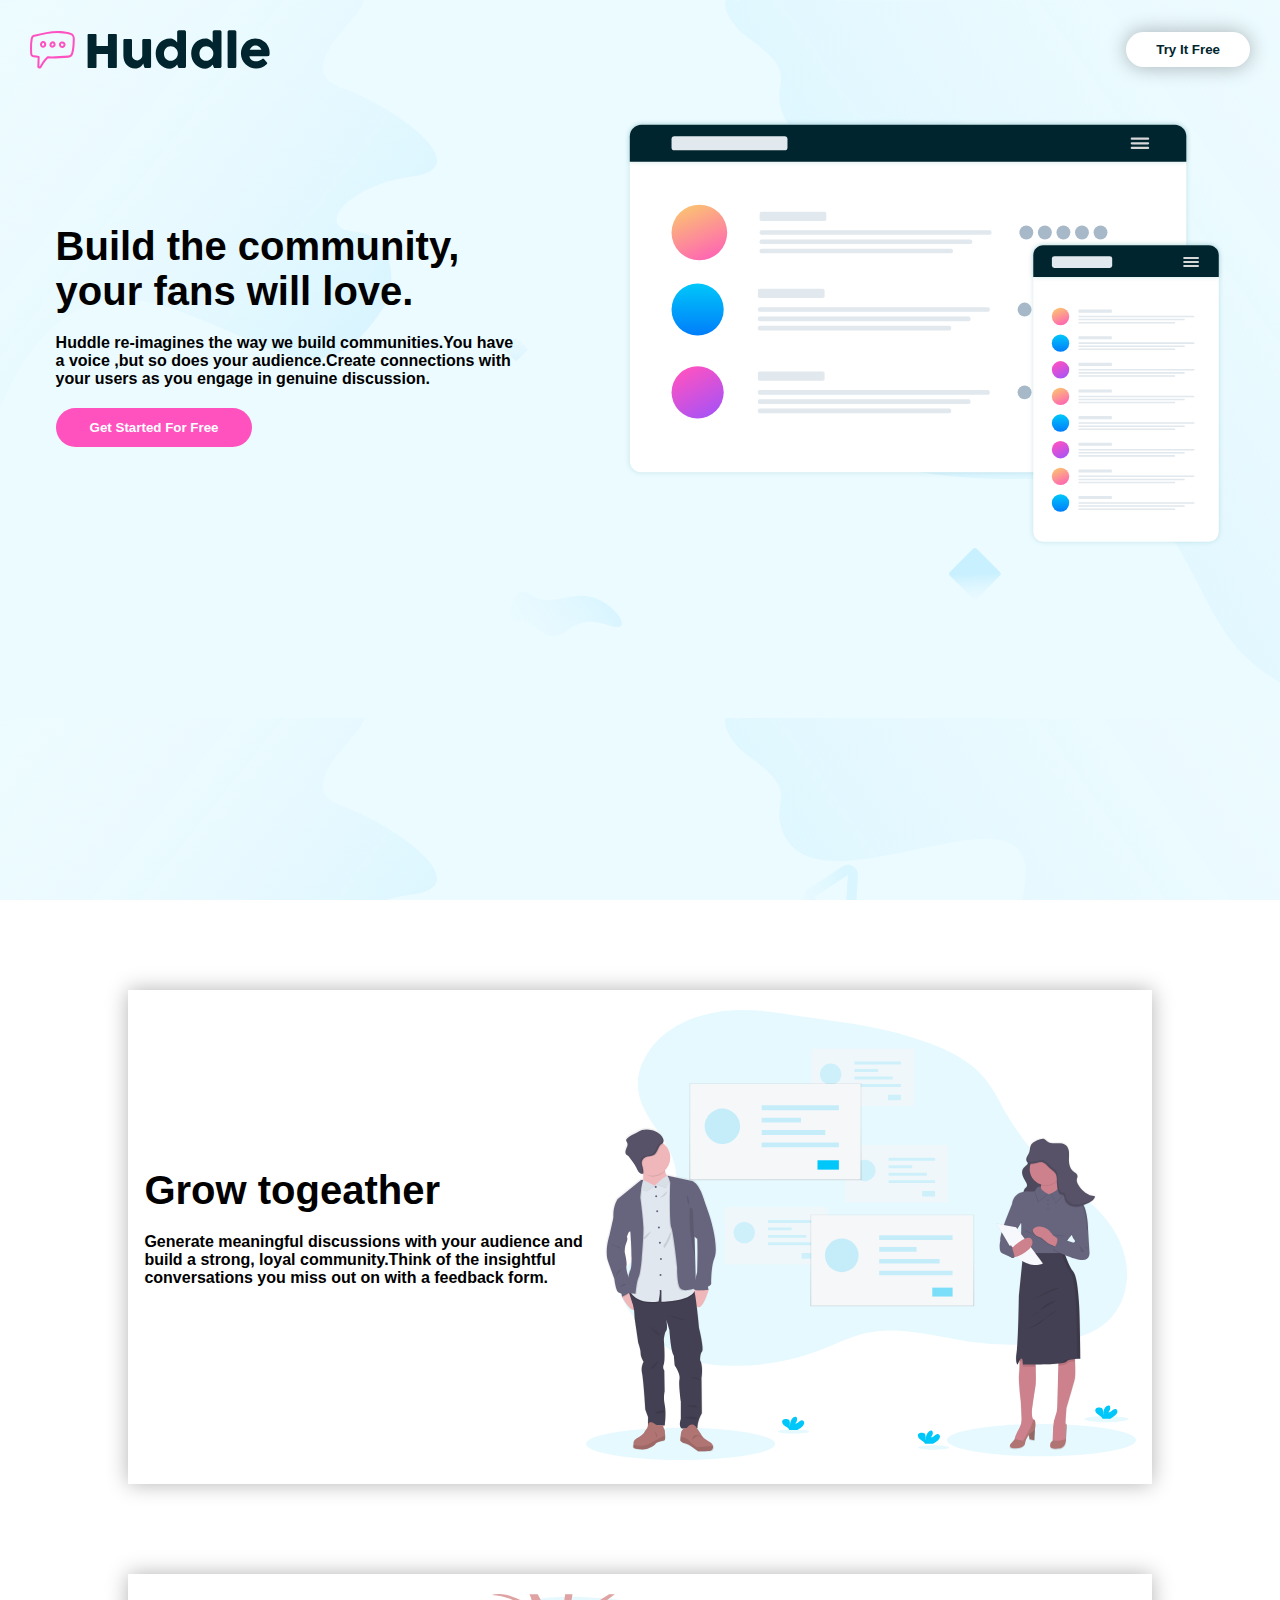
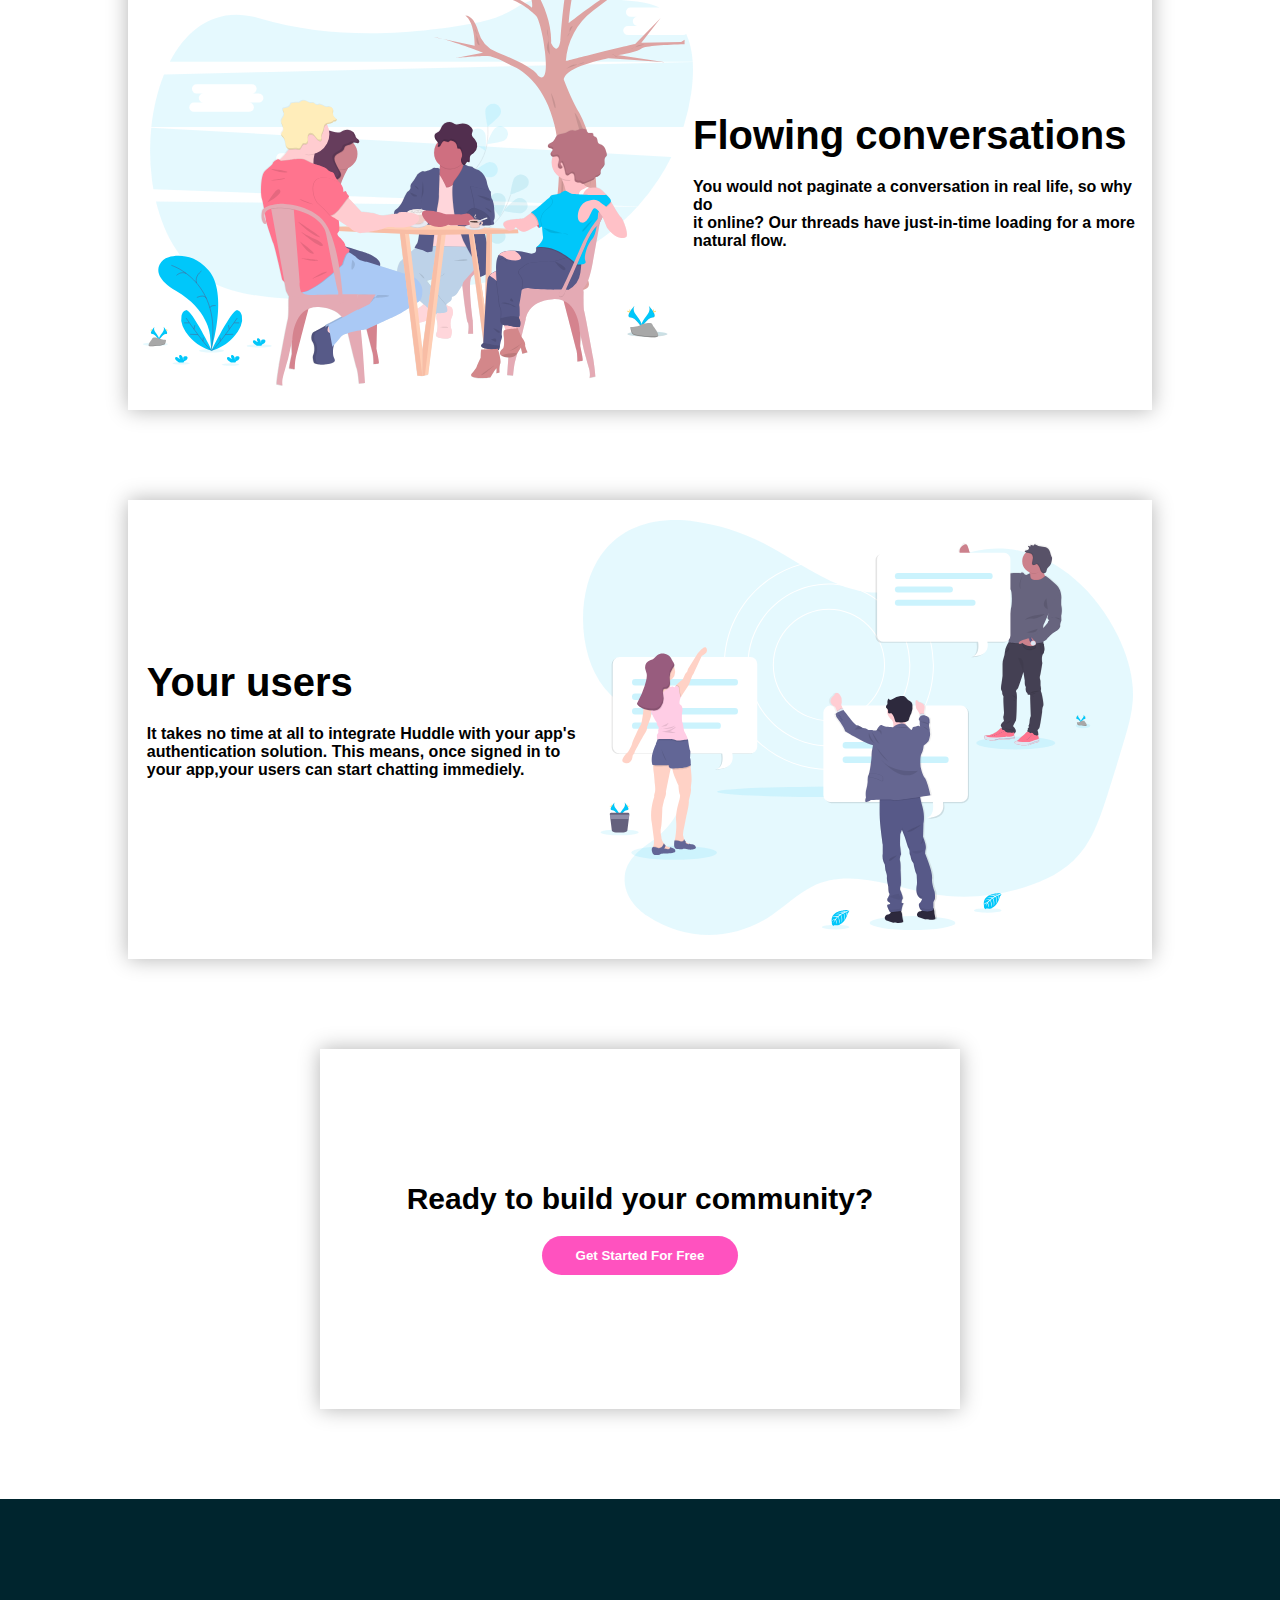
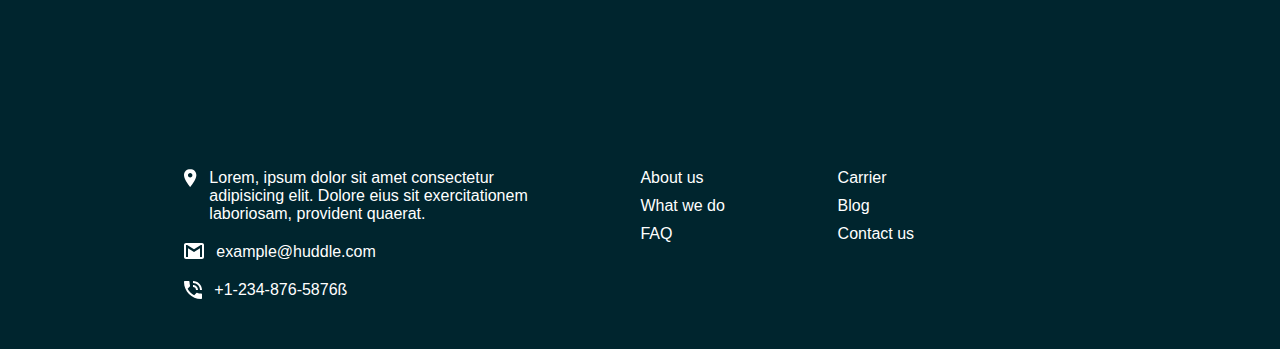
==== index.html @ 6ffe1648 "first commit" ====
<!DOCTYPE html>
<html lang="en">
  <head>
    <meta charset="UTF-8" />
    <meta name="viewport" content="width=device-width, initial-scale=1.0" />
    <link
      rel="icon"
      type="image/png"
      sizes="32x32"
      href="./images/favicon-32x32.png"
    />
    <link rel="stylesheet" href="style.css" />
    <title>Huddle landing page </title>
  </head>
  <body>
    <header class="header-section">
      <nav class="navbar">
        <img src="./images/logo.svg" alt="" />
        <button>Try It Free</button>
      </nav>
      <section class="hero-section">
        <div class="hero-text-container">
          <h1
            >Build the community,<br />
            your fans will love.</h1
          >
          <p
            >Huddle re-imagines the way we build communities.You have<br />
            a voice ,but so does your audience.Create connections with<br />
            your users as you engage in genuine discussion.</p
          >
          <button>Get Started For Free</button>
        </div>
        <div class="hero-img-container">
          <img src="./images/illustration-mockups.svg" alt="" />
        </div>
      </section>
    </header>
    <section class="features-section">
      <div class="features-text-container">
        <h1>Grow togeather</h1>
        <p
          >Generate meaningful discussions with your audience and<br />build a
          strong, loyal community.Think of the insightful<br />conversations you
          miss out on with a feedback form.</p
        >
      </div>
      <div class="features-img-container">
        <img src="./images/illustration-grow-together.svg" alt="" />
      </div>
    </section>
    <section class="info-section">
      <div class="info-img-container">
        <img src="./images/illustration-flowing-conversation.svg" alt="" />
      </div>
      <div class="info-text-container">
        <h1>Flowing conversations</h1>
        <p
          >You would not paginate a conversation in real life, so why do<br />it
          online? Our threads have just-in-time loading for a more<br />
          natural flow.</p
        >
      </div>
    </section>
    <section class="features-section">
      <div class="features-text-container">
        <h1>Your users</h1>
        <p
          >It takes no time at all to integrate Huddle with your app's<br />authentication
          solution. This means, once signed in to<br />your app,your users can
          start chatting immediely.</p
        >
      </div>
      <div class="features-img-container">
        <img src="./images/illustration-your-users.svg" alt="" />
      </div>
    </section>
    <section class="clt-section">
      <div class="clt-container">
        <h1>Ready to build your community?</h1>
        <button>Get Started For Free</button>
      </div>
    </section>
    <footer class="footer-section">
      <img src="./images/logo-1.svg" alt="" />
      <section class="footer-container">
        <div class="personal-info-container">
          <div class="location">
            <img src="./images/icon-location.svg" alt="" />
            <p
              >Lorem, ipsum dolor sit amet consectetur<br />
              adipisicing elit. Dolore eius sit exercitationem<br />
              laboriosam, provident quaerat.</p
            >
          </div>
          <div class="email">
            <img src="./images/icon-email.svg" alt="" />
            <p>example@huddle.com</p>
          </div>
          <div class="phone">
            <img src="./images/icon-phone.svg" alt="" />
            <p>+1-234-876-5876ß</p>
          </div>
        </div>
        <div class="menu-container">
          <a href="#">About us</a>
          <a href="#">What we do</a>
          <a href="#">FAQ</a>
        </div>
        <div class="menu-container">
          <a href="#">Carrier</a>
          <a href="#">Blog</a>
          <a href="#">Contact us</a>
        </div>
        <div class="social-container">
          <img src="./images/icon-facebook.svg" alt="" />
          <img src="./images/icon-instagram.svg" alt="" />
          <img src="./images/icon-twitter.svg" alt="" />
        </div>
      </section>
    </footer>
  </body>
</html>
---- style.css ----
/* 
- Pink: hsl(322, 100%, 66%)

### Neutral

- Very Pale Cyan: hsl(193, 100%, 96%)
- Very Dark Cyan: hsl(192, 100%, 9%)
- Grayish Blue: hsl(208, 11%, 55%) */
* {
  margin: 0;
  padding: 0;
  box-sizing: border-box;
}
body {
  font-family: 'Segoe UI', Tahoma, Geneva, Verdana, sans-serif;
}
.header-section {
  background-image: url('./images/bg-hero-desktop.svg');
  background-color: hsl(193, 100%, 96%);
  height: 100vh;
}
.navbar {
  display: flex;
  justify-content: space-between;
  align-items: center;
  padding: 30px;
}
.navbar > button {
  padding: 10px 30px;
  background-color: #fff;
  color: hsl(192, 100%, 9%);
  border: 0;
  outline-width: 0;
  border-radius: 24px;
  font-weight: 800;
  cursor: pointer;
  box-shadow: 0 0 20px rgba(0, 0, 0, 0.3);
  -moz-box-shadow: 0 0 20px rgba(0, 0, 0, 0.3);
  -webkit-box-shadow: 0 0 20px rgba(0, 0, 0, 0.3);
  -o-box-shadow: 0 0 20px rgba(0, 0, 0, 0.3);
}
.hero-section {
  display: flex;
  justify-content: space-around;
  align-items: center;
  padding-top: 20px;
}
.hero-text-container {
  display: flex;
  flex-direction: column;
  justify-content: space-between;
  align-items: flex-start;
}
.hero-text-container > h1 {
  font-size: 40px;
  font-weight: 800;
  margin-bottom: 20px;
}
.hero-text-container > p {
  font-weight: 600;
  margin-bottom: 20px;
}
.hero-text-container > button {
  padding: 12px 34px;
  border: none;
  background-color: hsl(322, 100%, 66%);
  color: white;
  outline-width: 0;
  font-weight: 800;
  cursor: pointer;
  border-radius: 24px;
}
.hero-img-container > img {
  width: 600px;
}
.features-section {
  display: flex;
  justify-content: space-around;
  align-items: center;
  margin-top: 10vh;
  margin-bottom: 10vh;
  width: 80%;
  margin-left: auto;
  margin-right: auto;
  padding: 20px 15px;
  height: max-content;
  box-shadow: 0 0 20px rgba(0, 0, 0, 0.3);
  -moz-box-shadow: 0 0 20px rgba(0, 0, 0, 0.3);
  -webkit-box-shadow: 0 0 20px rgba(0, 0, 0, 0.3);
  -o-box-shadow: 0 0 20px rgba(0, 0, 0, 0.3);
}
.features-img-container > img {
  width: 550px;
}
.features-text-container {
  display: flex;
  flex-direction: column;
  justify-content: space-between;
  align-items: flex-start;
}
.features-text-container > h1 {
  font-size: 40px;
  font-weight: 800;
  margin-bottom: 20px;
}
.features-text-container > p {
  font-weight: 600;
  margin-bottom: 20px;
}
.info-section {
  display: flex;
  justify-content: space-around;
  align-items: center;
  width: 80%;
  margin-left: auto;
  margin-right: auto;
  margin-bottom: 10vh;
  box-shadow: 0 0 20px rgba(0, 0, 0, 0.3);
  -moz-box-shadow: 0 0 20px rgba(0, 0, 0, 0.3);
  -webkit-box-shadow: 0 0 20px rgba(0, 0, 0, 0.3);
  -o-box-shadow: 0 0 20px rgba(0, 0, 0, 0.3);
  padding: 20px 15px;
}

.info-img-container > img {
  width: 550px;
}
.info-text-container {
  display: flex;
  flex-direction: column;
  justify-content: space-around;
  align-items: flex-start;
}
.info-text-container > h1 {
  font-size: 40px;
  font-weight: 800;
  margin-bottom: 20px;
}
.info-text-container > p {
  font-weight: 600;
  margin-bottom: 20px;
}
.clt-section {
  width: 50%;
  margin-left: auto;
  margin-right: auto;
  display: flex;
  justify-content: center;
  align-items: center;
  height: 40vh;
  margin-bottom: 10vh;
  box-shadow: 0 0 20px rgba(0, 0, 0, 0.3);
  -moz-box-shadow: 0 0 20px rgba(0, 0, 0, 0.3);
  -webkit-box-shadow: 0 0 20px rgba(0, 0, 0, 0.3);
  -o-box-shadow: 0 0 20px rgba(0, 0, 0, 0.3);
}
.clt-container {
  display: flex;
  flex-direction: column;
  justify-content: space-between;
  align-items: center;
}
.clt-container > h1 {
  font-size: 30px;
  font-weight: 800;
  margin-bottom: 20px;
}
.clt-container > button {
  padding: 12px 34px;
  border: none;
  background-color: hsl(322, 100%, 66%);
  color: white;
  outline-width: 0;
  font-weight: 800;
  cursor: pointer;
  border-radius: 24px;
}
.footer-section {
  background-color: hsl(192, 100%, 9%);
  height: 50vh;
  display: flex;
  flex-direction: column;
  justify-content: space-between;
  align-items: flex-start;
  color: white;
  padding-bottom: 50px;
}
.footer-section > img {
  padding-top: 20px;
  margin-left: 170px;
  cursor: pointer;
}
.footer-container {
  display: flex;
  justify-content: space-around;
  align-items: flex-start;
  width: 80%;
  margin-left: auto;
  margin-right: auto;
}
.personal-info-container {
  display: flex;
  flex-direction: column;
  justify-content: space-between;
  align-items: flex-start;
}
.location {
  display: flex;
  justify-content: space-between;
  align-items: flex-start;
  margin-bottom: 20px;
}
.email {
  display: flex;
  justify-content: space-between;
  align-items: flex-start;
  margin-bottom: 20px;
}
.phone {
  display: flex;
  justify-content: space-between;
  align-items: flex-start;
}
.location > img,
.phone > img,
.email > img {
  margin-right: 12px;
  cursor: pointer;
}
.menu-container {
  display: flex;
  flex-direction: column;
  justify-content: space-between;
  align-items: flex-start;
}
.menu-container > a {
  text-decoration: none;
  color: white;
  margin-bottom: 10px;
}
.social-container > img {
  margin-left: 20px;
  cursor: pointer;
}
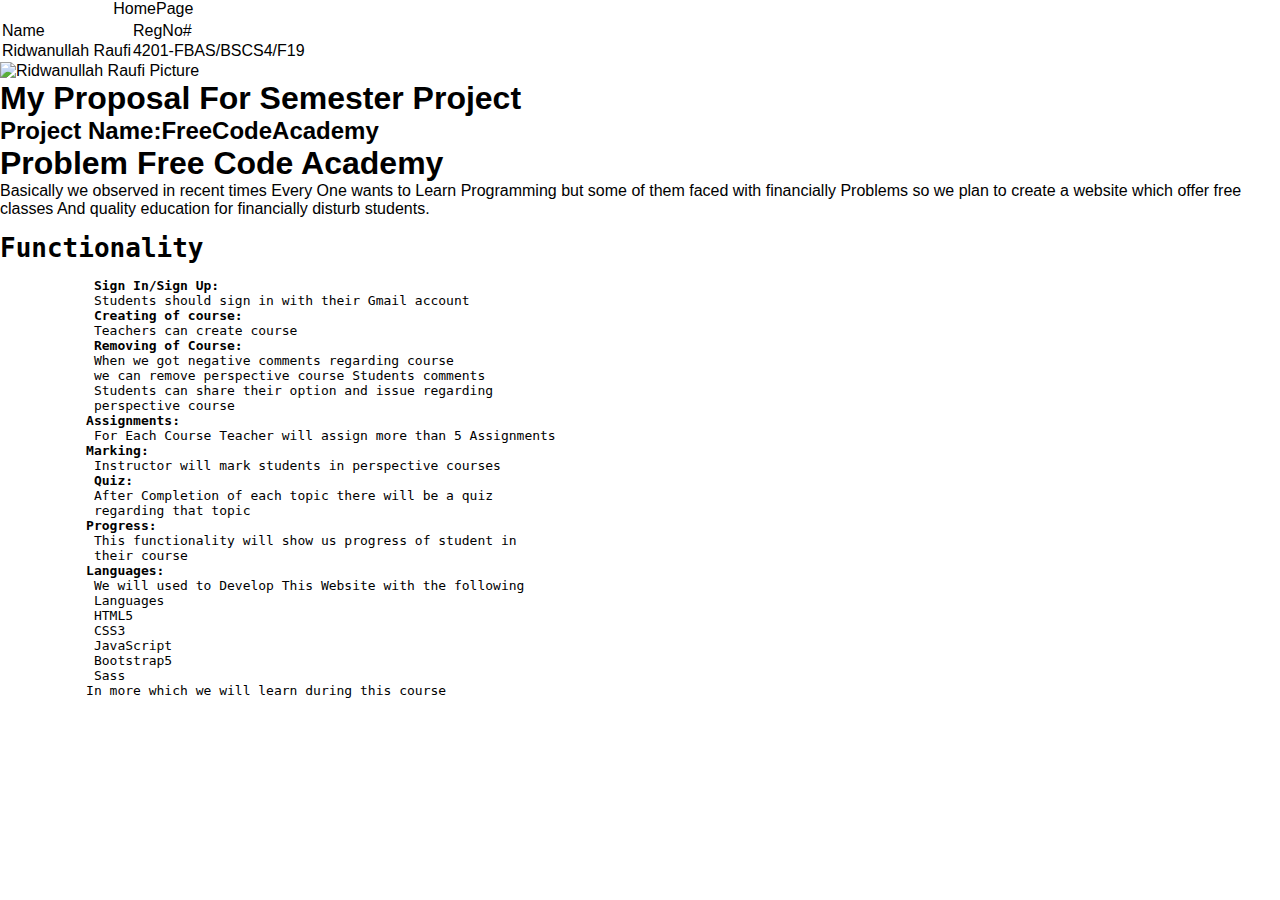
==== commit c2feef67: "Update index.html" ====
--- a/index.html
+++ b/index.html
@@ -1,123 +1,85 @@
 <!DOCTYPE html>
 <html lang="en">
-  <head>
-    <meta charset="UTF-8" />
-    <meta name="viewport" content="width=device-width, initial-scale=1.0" />
-    <link
-      rel="icon"
-      type="image/png"
-      sizes="32x32"
-      href="./images/favicon-32x32.png"
-    />
-    <link rel="stylesheet" href="style.css" />
-    <title>Huddle landing page </title>
-  </head>
-  <body>
-    <header class="header-section">
-      <nav class="navbar">
-        <img src="./images/logo.svg" alt="" />
-        <button>Try It Free</button>
-      </nav>
-      <section class="hero-section">
-        <div class="hero-text-container">
-          <h1
-            >Build the community,<br />
-            your fans will love.</h1
-          >
-          <p
-            >Huddle re-imagines the way we build communities.You have<br />
-            a voice ,but so does your audience.Create connections with<br />
-            your users as you engage in genuine discussion.</p
-          >
-          <button>Get Started For Free</button>
-        </div>
-        <div class="hero-img-container">
-          <img src="./images/illustration-mockups.svg" alt="" />
-        </div>
-      </section>
-    </header>
-    <section class="features-section">
-      <div class="features-text-container">
-        <h1>Grow togeather</h1>
-        <p
-          >Generate meaningful discussions with your audience and<br />build a
-          strong, loyal community.Think of the insightful<br />conversations you
-          miss out on with a feedback form.</p
-        >
-      </div>
-      <div class="features-img-container">
-        <img src="./images/illustration-grow-together.svg" alt="" />
-      </div>
-    </section>
-    <section class="info-section">
-      <div class="info-img-container">
-        <img src="./images/illustration-flowing-conversation.svg" alt="" />
-      </div>
-      <div class="info-text-container">
-        <h1>Flowing conversations</h1>
-        <p
-          >You would not paginate a conversation in real life, so why do<br />it
-          online? Our threads have just-in-time loading for a more<br />
-          natural flow.</p
-        >
-      </div>
-    </section>
-    <section class="features-section">
-      <div class="features-text-container">
-        <h1>Your users</h1>
-        <p
-          >It takes no time at all to integrate Huddle with your app's<br />authentication
-          solution. This means, once signed in to<br />your app,your users can
-          start chatting immediely.</p
-        >
-      </div>
-      <div class="features-img-container">
-        <img src="./images/illustration-your-users.svg" alt="" />
-      </div>
-    </section>
-    <section class="clt-section">
-      <div class="clt-container">
-        <h1>Ready to build your community?</h1>
-        <button>Get Started For Free</button>
-      </div>
-    </section>
-    <footer class="footer-section">
-      <img src="./images/logo-1.svg" alt="" />
-      <section class="footer-container">
-        <div class="personal-info-container">
-          <div class="location">
-            <img src="./images/icon-location.svg" alt="" />
-            <p
-              >Lorem, ipsum dolor sit amet consectetur<br />
-              adipisicing elit. Dolore eius sit exercitationem<br />
-              laboriosam, provident quaerat.</p
-            >
-          </div>
-          <div class="email">
-            <img src="./images/icon-email.svg" alt="" />
-            <p>example@huddle.com</p>
-          </div>
-          <div class="phone">
-            <img src="./images/icon-phone.svg" alt="" />
-            <p>+1-234-876-5876ß</p>
-          </div>
-        </div>
-        <div class="menu-container">
-          <a href="#">About us</a>
-          <a href="#">What we do</a>
-          <a href="#">FAQ</a>
-        </div>
-        <div class="menu-container">
-          <a href="#">Carrier</a>
-          <a href="#">Blog</a>
-          <a href="#">Contact us</a>
-        </div>
-        <div class="social-container">
-          <img src="./images/icon-facebook.svg" alt="" />
-          <img src="./images/icon-instagram.svg" alt="" />
-          <img src="./images/icon-twitter.svg" alt="" />
-        </div>
-      </section>
-    </footer>
-  </body>
+<head>
+    <meta charset="UTF-8">
+    <meta http-equiv="X-UA-Compatible" content="IE=edge">
+    <meta name="viewport" content="width=device-width, initial-scale=1.0">
+    <link rel="stylesheet" href="style.css">
+    <title>FreeCodeAcademy</title>
+</head>
+<body>
+
+    <div id="div1">
+
+<table id="table1">
+    <caption>HomePage</caption>
+    <th>
+        <tr id="tr1">
+            <td>Name</td>
+            <td>RegNo#</td>
+        </tr>
+    </th>
+    <tr>
+        <td>Ridwanullah Raufi</td>
+        <td>4201-FBAS/BSCS4/F19</td>
+    </tr>
+</table>
+</div>
+
+<div id="image">
+    <img src="ridwan.JPG" alt="Ridwanullah Raufi Picture">
+</div>
+
+
+<div id="perposal">
+    <div>
+    <h1>My Proposal For Semester Project</h1>
+    <h2>Project Name:FreeCodeAcademy</h2>
+    </div>
+
+    <div>
+        <h1>Problem Free Code Academy</h1>
+        <p>
+        Basically we observed in recent times Every One wants to 
+Learn Programming but some of them faced with financially 
+Problems so we plan to create a website which offer free classes 
+And quality education for financially disturb students.
+        </p>
+        <Pre>
+            <h1>Functionality</h1>
+            <strong>Sign In/Sign Up:</strong>
+            Students should sign in with their Gmail account
+            <strong>Creating of course: </strong>
+            Teachers can create course
+            <strong>Removing of Course: </strong>
+            When we got negative comments regarding course 
+            we can remove perspective course Students comments
+            Students can share their option and issue regarding 
+            perspective course
+           <strong>Assignments: </strong>
+            For Each Course Teacher will assign more than 5 Assignments
+           <strong>Marking: </strong>
+            Instructor will mark students in perspective courses
+            <strong>Quiz: </strong>
+            After Completion of each topic there will be a quiz 
+            regarding that topic
+           <strong>Progress: </strong>
+            This functionality will show us progress of student in 
+            their course
+           <strong>Languages: </strong>
+            We will used to Develop This Website with the following 
+            Languages
+            HTML5
+            CSS3
+            JavaScript
+            Bootstrap5
+            Sass
+           In more which we will learn during this course
+        </Pre>
+    </div>
+
+
+</div>
+    
+</body>
 </html>
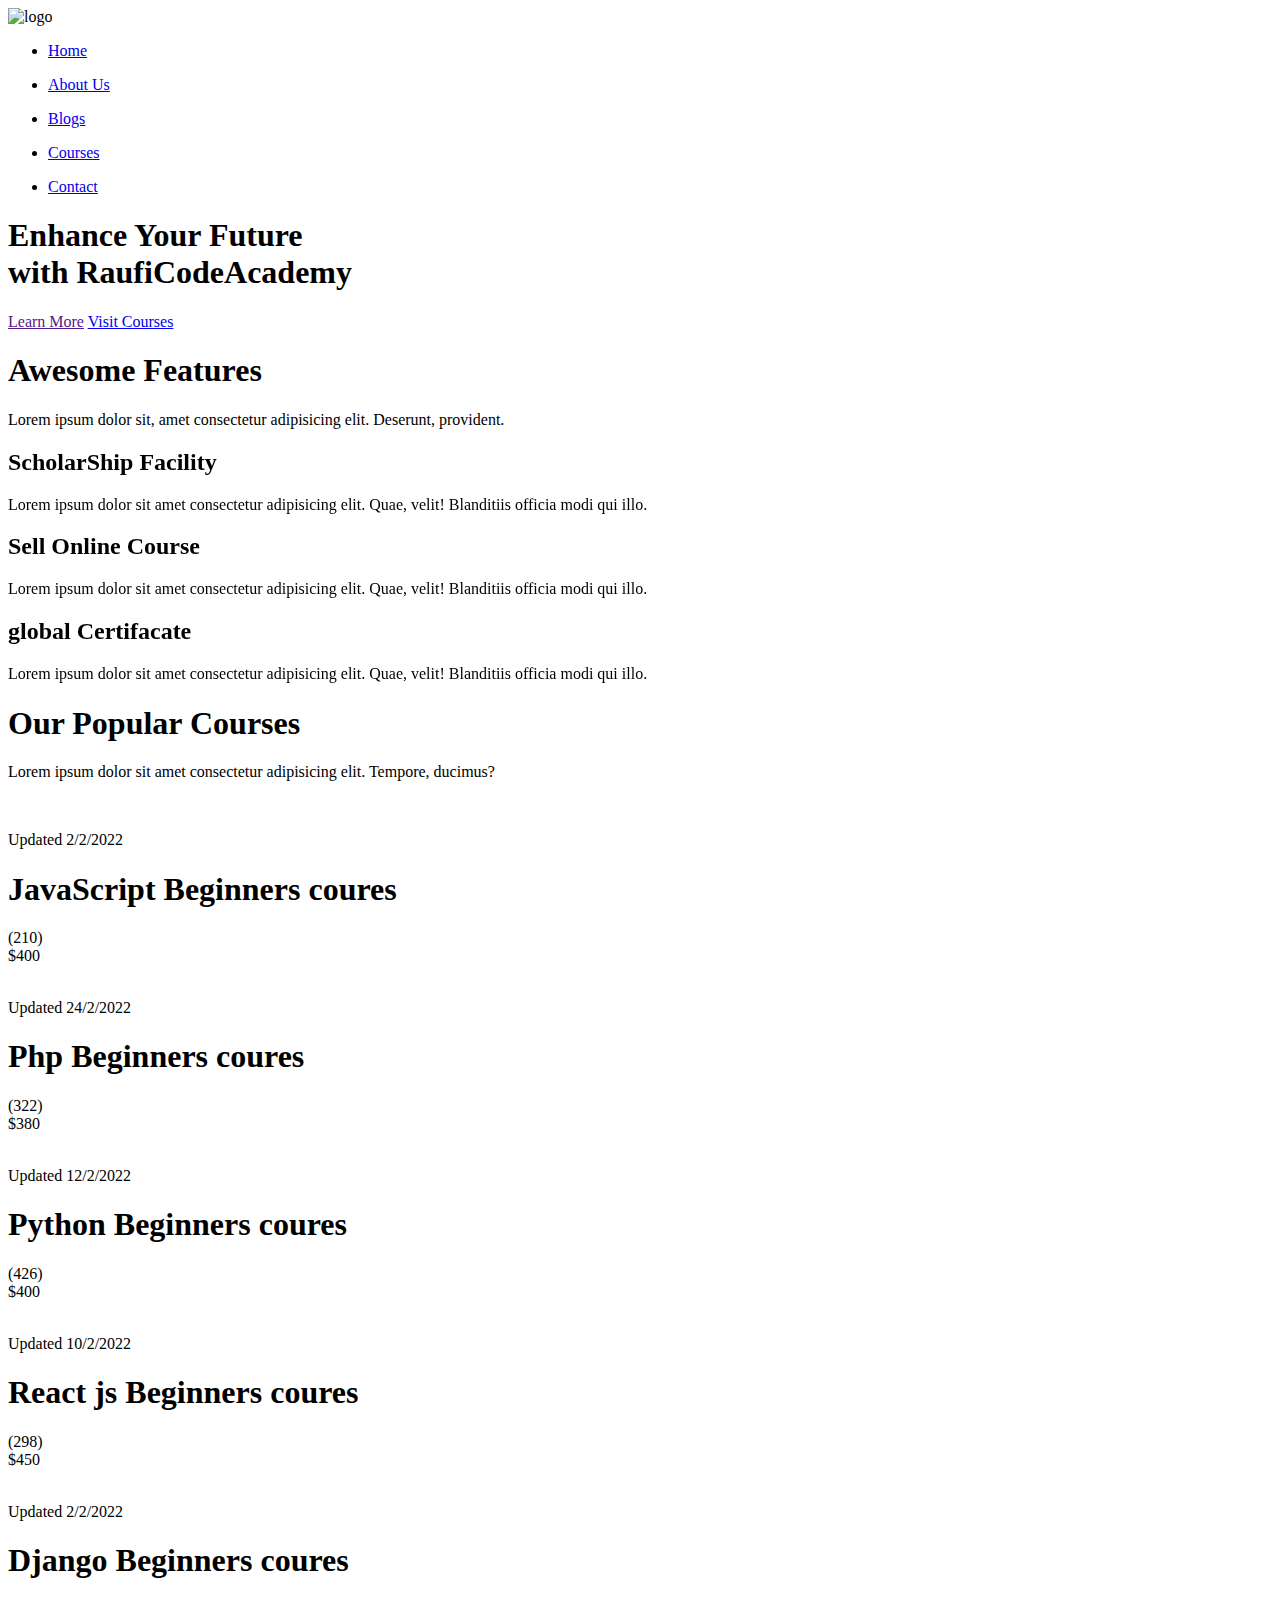
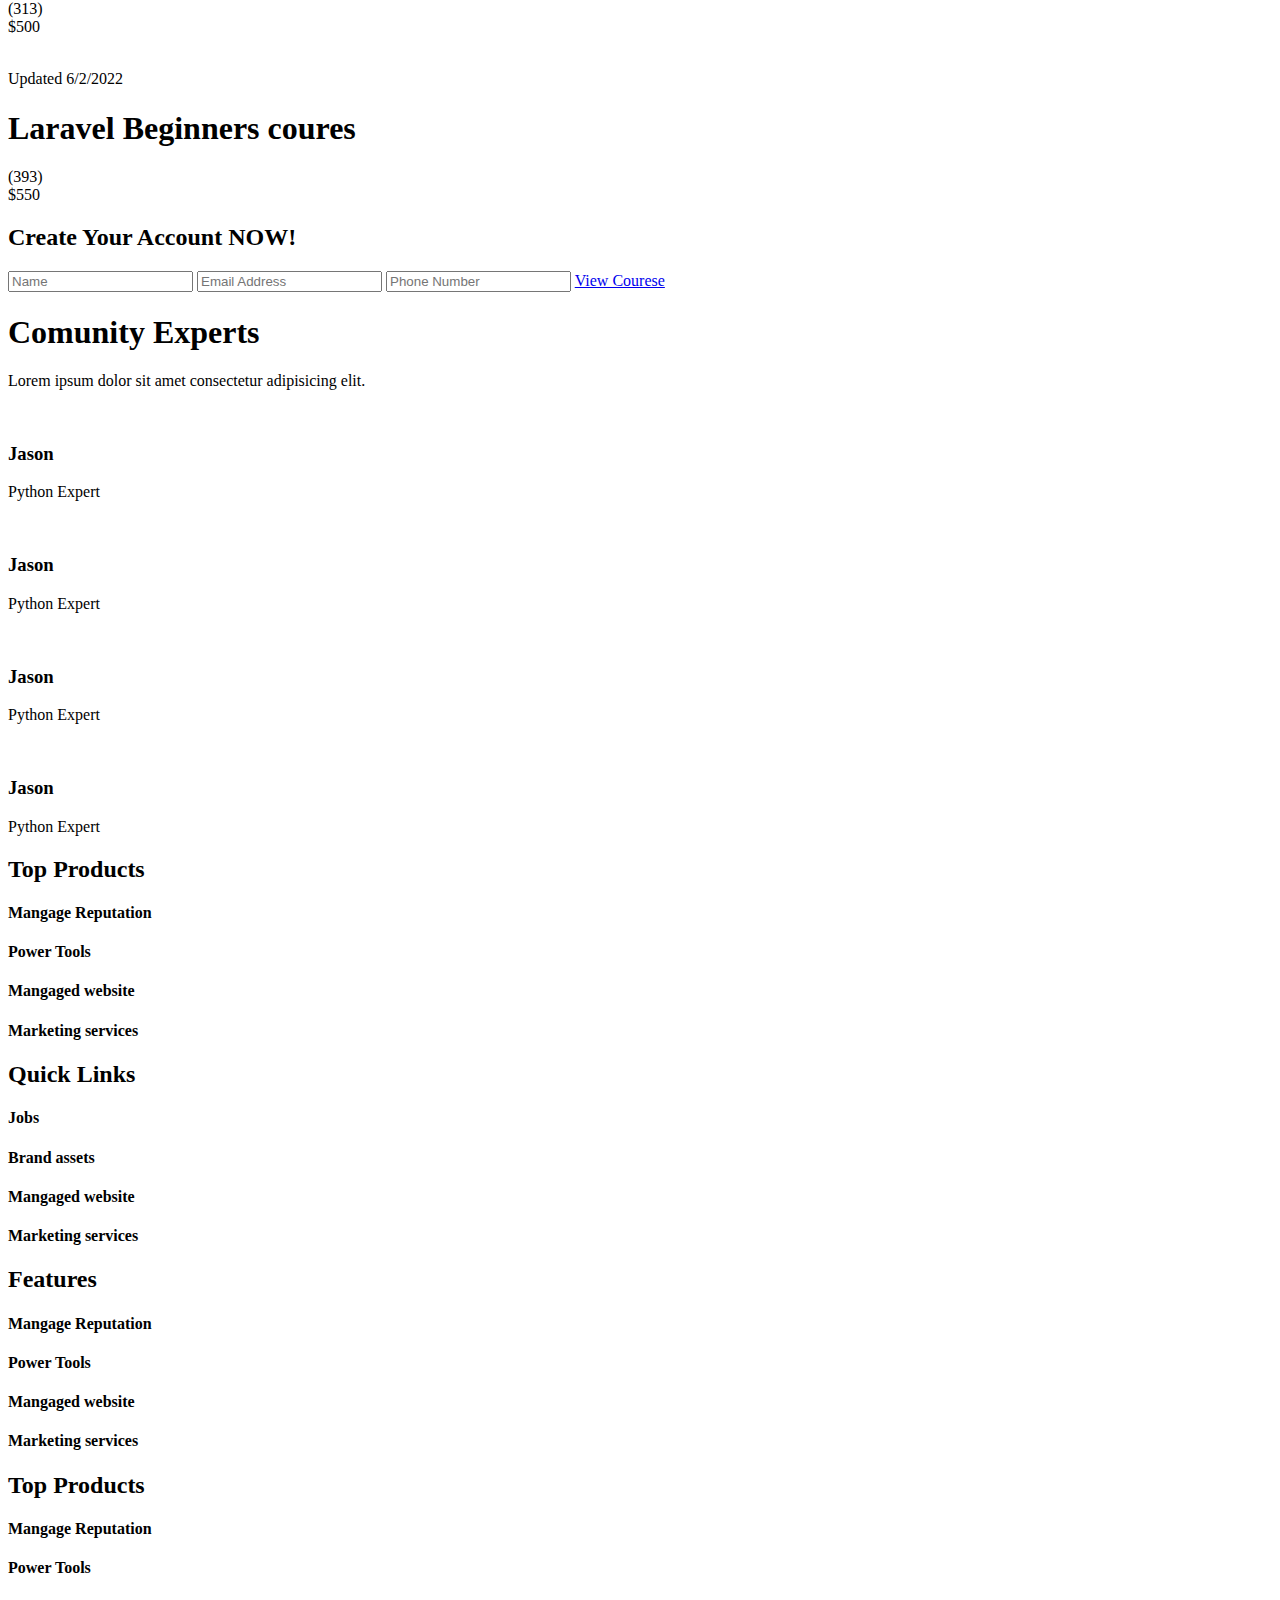
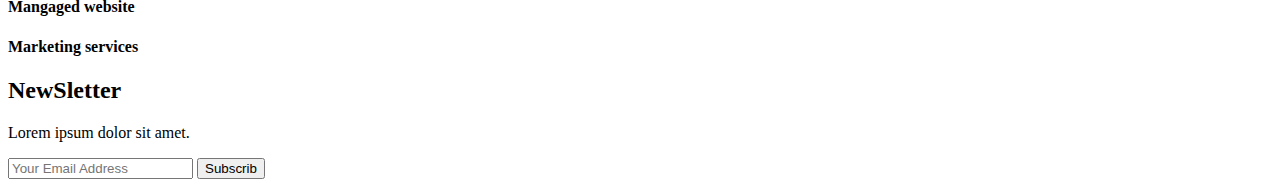
==== commit 6380538f: "Update index.html" ====
--- a/index.html
+++ b/index.html
@@ -1,85 +1,316 @@
-<!DOCTYPE html>
+<!doctype html>
 <html lang="en">
-<head>
-    <meta charset="UTF-8">
-    <meta http-equiv="X-UA-Compatible" content="IE=edge">
-    <meta name="viewport" content="width=device-width, initial-scale=1.0">
-    <link rel="stylesheet" href="style.css">
-    <title>FreeCodeAcademy</title>
-</head>
+  <head>
+    <!-- Required meta tags -->
+    <meta charset="utf-8">
+    <meta name="viewport" content="width=device-width, initial-scale=1">
+
+    <!-- Bootstrap CSS -->
+    <link href="https://cdn.jsdelivr.net/npm/bootstrap@5.1.3/dist/css/bootstrap.min.css" rel="stylesheet" integrity="sha384-1BmE4kWBq78iYhFldvKuhfTAU6auU8tT94WrHftjDbrCEXSU1oBoqyl2QvZ6jIW3" crossorigin="anonymous">
+	<link rel="stylesheet" href="sass/style.css">
+	<link href="https://unpkg.com/aos@2.3.1/dist/aos.css" rel="stylesheet">
+
+
+	<link rel="stylesheet" type="text/css" href="css/all.css">
+
+    <title>RaufiCodeAcademy</title>
+  </head>
 <body>
 
-    <div id="div1">
-
-<table id="table1">
-    <caption>HomePage</caption>
-    <th>
-        <tr id="tr1">
-            <td>Name</td>
-            <td>RegNo#</td>
-        </tr>
-    </th>
-    <tr>
-        <td>Ridwanullah Raufi</td>
-        <td>4201-FBAS/BSCS4/F19</td>
-    </tr>
-</table>
+<!-- header section -->
+
+<header>
+	<nav class="px-4">
+		
+		<div class="logo"><img src="images/logo1.png" alt="logo">
+		<span></span>
+	
+		</div>
+		<div class="menu">
+			<ul><li><a href="RaufiCodeAcademy.html" >Home</a></li></ul>
+			<ul><li><a href="About.html">About Us</a></li></ul>
+			<ul><li><a href="blog.html">Blogs</a></li></ul>
+			<ul><li><a href="courses.html">Courses</a></li></ul>
+			<ul><li><a href="tel:0781616465p123">Contact</a></li></ul>
+		</div>
+	</nav>
+</header>
+<main>
+	<section id="hero">
+
+		<div>
+       <h1>Enhance Your Future <br>
+		    with RaufiCodeAcademy</h1>
+	  
+		  
+	   </p>
+	  
+		   <a href="" class="btn1">Learn More</a>
+		   <a href="#course" class="btn btn-outline-dark text-white">Visit Courses</a>
+	   </div>
+
+
+	
+	
+	</section>
+
+
+
+
+	<section class="features">
+		<h1> Awesome Features</h1>
+		<p>Lorem ipsum dolor sit, amet consectetur adipisicing elit. Deserunt, provident.</p>
+		<div class="featurescard">
+			<div class="card1"  data-aos="flip-left"  data-aos-offset="100">
+				<i class="fa-solid fa-graduation-cap"></i>
+				<h2>ScholarShip Facility</h2>
+				<p>Lorem ipsum dolor sit amet consectetur
+					 adipisicing elit. Quae, 
+					velit! Blanditiis officia modi qui illo.</p>
+			</div>
+
+			<div class="card1"  data-aos="flip-left"  data-aos-offset="100">
+				<i class="fa-solid fa-calendar-check"></i>
+			
+				<h2>Sell Online Course</h2>
+				<p>Lorem ipsum dolor sit amet consectetur
+					 adipisicing elit. Quae, 
+					velit! Blanditiis officia modi qui illo.</p>
+			</div>
+			<div class="card1"  data-aos="flip-left"  data-aos-offset="100">
+				<i class="fa-solid fa-globe"></i>
+				<h2>global Certifacate</h2>
+				<p>Lorem ipsum dolor sit amet consectetur
+					 adipisicing elit. Quae, 
+					velit! Blanditiis officia modi qui illo.</p>
+			</div>
+		</div>
+
+	</section>
+
+
+
+
+
+	<section class="ourcourse" >
+		<h1 id="course">Our Popular Courses</h1>
+		<p>Lorem ipsum dolor sit amet consectetur adipisicing elit.
+			 Tempore, ducimus?</p>
+
+
+		<div class="courses">
+			<div class="course1">
+				<img src="images/js1.jfif" alt="">
+				<p>Updated 2/2/2022</p>
+				<h1>JavaScript Beginners coures</h1>
+				<i class="fa-solid fa-star"></i>
+				<i class="fa-solid fa-star"></i>
+				<i class="fa-solid fa-star"></i>
+				<i class="fa-solid fa-star"></i>
+				<span>(210)</span>
+				<div>$400</div>		
+			</div>
+
+
+			<div class="course1">
+				<img src="images/php.jfif" alt="">
+				<p>Updated 24/2/2022</p>
+				<h1>Php Beginners coures</h1>
+				<i class="fa-solid fa-star"></i>
+				<i class="fa-solid fa-star"></i>
+				<i class="fa-solid fa-star"></i>
+				<i class="fa-solid fa-star"></i>
+				<span>(322)</span>
+				<div>$380</div>		
+			</div>
+
+			<div class="course1">
+				<img src="images/python.jpg" alt="">
+				<p>Updated 12/2/2022</p>
+				<h1>Python Beginners coures</h1>
+				<i class="fa-solid fa-star"></i>
+				<i class="fa-solid fa-star"></i>
+				<i class="fa-solid fa-star"></i>
+				<i class="fa-solid fa-star"></i>
+				<span>(426)</span>
+				<div>$400</div>		
+			</div>
+
+
+
+			<div class="course1">
+				<img src="images/react.jpeg" alt="">
+				<p>Updated 10/2/2022</p>
+				<h1>React js Beginners coures</h1>
+				<i class="fa-solid fa-star"></i>
+				<i class="fa-solid fa-star"></i>
+				<i class="fa-solid fa-star"></i>
+				<i class="fa-solid fa-star"></i>
+				<span>(298)</span>
+				<div>$450</div>		
+			</div>
+
+
+
+			<div class="course1">
+				<img src="images/p1.jpg" alt="">
+				<p>Updated 2/2/2022</p>
+				<h1>Django Beginners coures</h1>
+				<i class="fa-solid fa-star"></i>
+				<i class="fa-solid fa-star"></i>
+				<i class="fa-solid fa-star"></i>
+				<i class="fa-solid fa-star"></i>
+				<span>(313)</span>
+				<div>$500</div>		
+			</div>
+
+			<div class="course1">
+				<img src="images/p2.jpg" alt="">
+				<p>Updated 6/2/2022</p>
+				<h1>Laravel Beginners coures</h1>
+				<i class="fa-solid fa-star"></i>
+				<i class="fa-solid fa-star"></i>
+				<i class="fa-solid fa-star"></i>
+				<i class="fa-solid fa-star"></i>
+				<span>(393)</span>
+				<div>$550</div>		
+			</div>
+		</div>
+
+	</section>
+
+
+
+
+	<section class="account">
+
+		<div>
+			<h2>Create Your Account NOW!</h2>
+			<input type="text" placeholder="Name">
+			<input type="Email" placeholder="Email Address">
+			<input type="number" placeholder="Phone Number">
+
+			<a href="#course" class="btn btn-warning btn-block my-2" > View Courese</a>
+		</div>
+
+
+	</section>
+
+
+
+
+
+	<section class="experts">
+		<h1>Comunity Experts</h1>
+		<p>Lorem ipsum dolor sit amet consectetur adipisicing elit.</p>
+
+		<div class="exp">
+
+			<div class="exp1">
+				<img src="images/exp1.jpg" alt="">
+				<h3>Jason</h3>
+				<p>Python Expert</p>
+				<div class="icons">
+					<i class="fa-brands fa-facebook-square"></i>
+					<i class="fa-brands fa-instagram"></i>
+					<i class="fa-brands fa-linkedin-in"></i>
+				</div>
+			</div>
+			<div class="exp1">
+				<img src="images/exp2.jfif" alt="">
+				<h3>Jason</h3>
+				<p>Python Expert</p>
+				<div class="icons">
+					<i class="fa-brands fa-facebook-square"></i>
+					<i class="fa-brands fa-instagram"></i>
+					<i class="fa-brands fa-linkedin-in"></i>
+				</div>
+			</div>
+			<div class="exp1">
+				<img src="images/exp3.jfif" alt="">
+				<h3>Jason</h3>
+				<p>Python Expert</p>
+				<div class="icons">
+					<i class="fa-brands fa-facebook-square"></i>
+					<i class="fa-brands fa-instagram"></i>
+					<i class="fa-brands fa-linkedin-in"></i>
+				</div>
+			</div>
+			<div class="exp1">
+				<img src="images/exp4.jfif" alt="">
+				<h3>Jason</h3>
+				<p>Python Expert</p>
+				<div class="icons">
+					<i class="fa-brands fa-facebook-square"></i>
+					<i class="fa-brands fa-instagram"></i>
+					<i class="fa-brands fa-linkedin-in"></i>
+				</div>
+			</div>
+
+		</div>
+
+
+
+	</section>
+
+
+
+
+
+
+
+
+
+<footer>
+
+<div>
+	<div class="top">
+		<h2>Top Products</h2>
+		<h4>Mangage Reputation</h4>
+		<h4>Power Tools</h4>
+		<h4>Mangaged website</h4>
+		<h4>Marketing services</h4>
+	</div>
+
+	<div class="quick">
+		<h2>Quick Links</h2>
+		<h4>Jobs</h4>
+		<h4>Brand assets</h4>
+		<h4>Mangaged website</h4>
+		<h4>Marketing services</h4>
+	</div>
+
+	<div class="feat">
+		<h2>Features</h2>
+		<h4>Mangage Reputation</h4>
+		<h4>Power Tools</h4>
+		<h4>Mangaged website</h4>
+		<h4>Marketing services</h4>
+	</div>
+
+	<div class="Resourse">
+		<h2>Top Products</h2>
+		<h4>Mangage Reputation</h4>
+		<h4>Power Tools</h4>
+		<h4>Mangaged website</h4>
+		<h4>Marketing services</h4>
+	</div>
+
+	<div class="new">
+		<h2>NewSletter</h2>
+		<p>Lorem ipsum dolor sit amet.</p>
+		<input type="text" class="py-1" placeholder="Your Email Address"> <button class="btn btn-warning">Subscrib</button>
+		
+	</div>
 </div>
 
-<div id="image">
-    <img src="ridwan.JPG" alt="Ridwanullah Raufi Picture">
-</div>
-
-
-<div id="perposal">
-    <div>
-    <h1>My Proposal For Semester Project</h1>
-    <h2>Project Name:FreeCodeAcademy</h2>
-    </div>
-
-    <div>
-        <h1>Problem Free Code Academy</h1>
-        <p>
-        Basically we observed in recent times Every One wants to 
-Learn Programming but some of them faced with financially 
-Problems so we plan to create a website which offer free classes 
-And quality education for financially disturb students.
-        </p>
-        <Pre>
-            <h1>Functionality</h1>
-            <strong>Sign In/Sign Up:</strong>
-            Students should sign in with their Gmail account
-            <strong>Creating of course: </strong>
-            Teachers can create course
-            <strong>Removing of Course: </strong>
-            When we got negative comments regarding course 
-            we can remove perspective course Students comments
-            Students can share their option and issue regarding 
-            perspective course
-           <strong>Assignments: </strong>
-            For Each Course Teacher will assign more than 5 Assignments
-           <strong>Marking: </strong>
-            Instructor will mark students in perspective courses
-            <strong>Quiz: </strong>
-            After Completion of each topic there will be a quiz 
-            regarding that topic
-           <strong>Progress: </strong>
-            This functionality will show us progress of student in 
-            their course
-           <strong>Languages: </strong>
-            We will used to Develop This Website with the following 
-            Languages
-            HTML5
-            CSS3
-            JavaScript
-            Bootstrap5
-            Sass
-           In more which we will learn during this course
-        </Pre>
-    </div>
-
-
-</div>
-    
+</footer>
+</main>
+
+
+<script src="https://unpkg.com/aos@2.3.1/dist/aos.js"></script>
+<script>
+    AOS.init();
+  </script>
 </body>
 </html>
